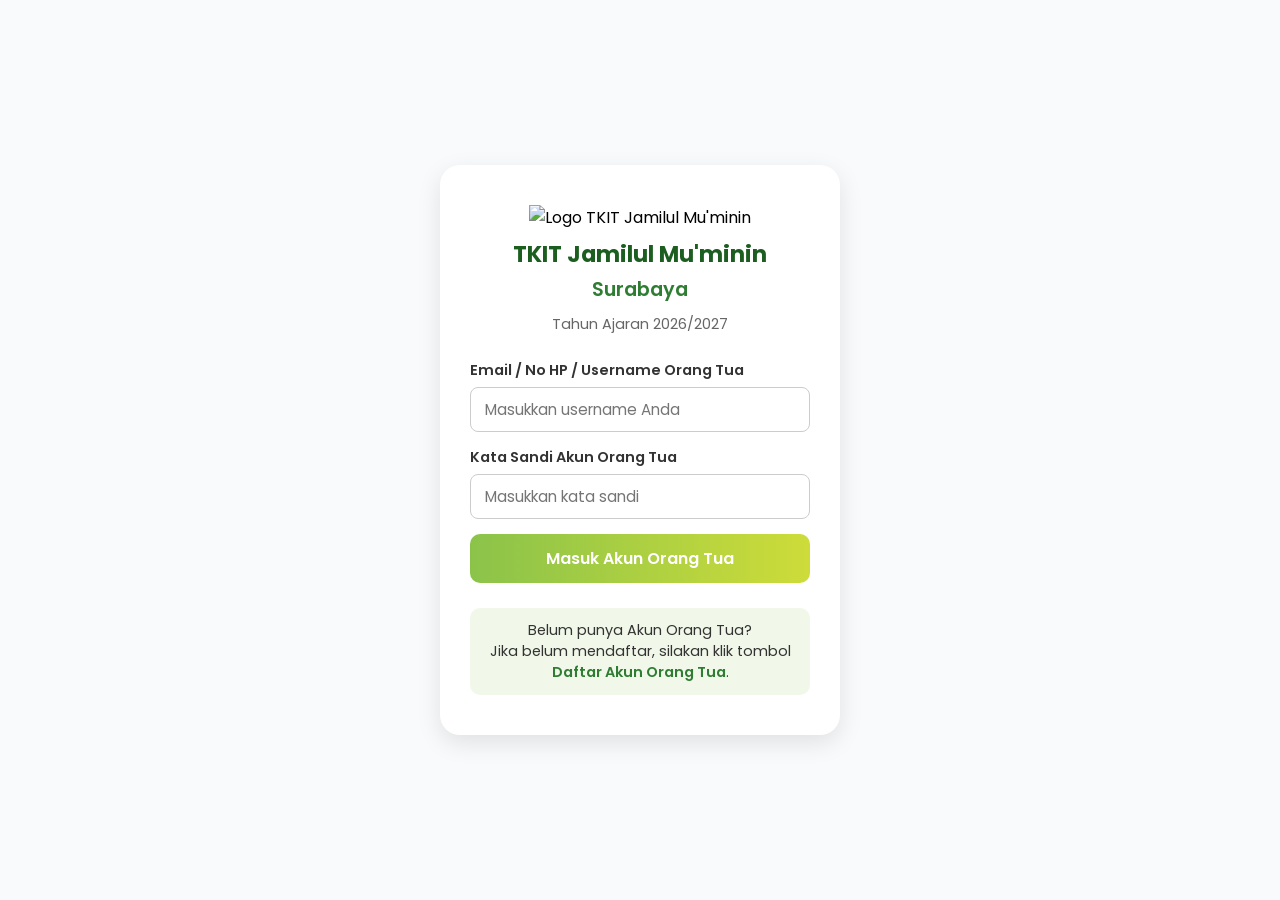
==== login.html @ 37bda0e3 "update" ====
<!DOCTYPE html>
<html lang="id">
<head>
  <meta charset="UTF-8" />
  <meta name="viewport" content="width=device-width, initial-scale=1.0" />
  <title>Login | TKIT Jamilul Mu'minin</title>
  <link href="https://fonts.googleapis.com/css2?family=Poppins:wght@300;400;500;600;700&display=swap" rel="stylesheet">
  <style>
    * {
      margin: 0;
      padding: 0;
      box-sizing: border-box;
      font-family: 'Poppins', sans-serif;
    }

    body {
      background-color: #f9fafb;
      display: flex;
      justify-content: center;
      align-items: center;
      height: 100vh;
    }

    .login-container {
      background: #fff;
      border-radius: 20px;
      box-shadow: 0 8px 24px rgba(0, 0, 0, 0.1);
      width: 100%;
      max-width: 400px;
      padding: 40px 30px;
      text-align: center;
    }

    .logo {
      width: 80px;
      height: 80px;
      object-fit: contain;
      margin-bottom: 10px;
    }

    h1 {
      font-size: 1.4rem;
      color: #1b5e20;
      font-weight: 700;
      line-height: 1.3;
    }

    h2 {
      font-size: 1.2rem;
      color: #2e7d32;
      font-weight: 600;
      margin-top: 5px;
    }

    .subtitle {
      color: #666;
      font-size: 0.9rem;
      margin: 10px 0 25px;
    }

    .form-group {
      text-align: left;
      margin-bottom: 15px;
    }

    .form-group label {
      display: block;
      font-size: 0.9rem;
      font-weight: 600;
      color: #333;
      margin-bottom: 6px;
    }

    .form-group input {
      width: 100%;
      padding: 10px 14px;
      border-radius: 8px;
      border: 1px solid #ccc;
      font-size: 0.95rem;
      outline: none;
      transition: border 0.2s;
    }

    .form-group input:focus {
      border-color: #2e7d32;
    }

    .login-btn {
      width: 100%;
      padding: 12px;
      border: none;
      border-radius: 10px;
      background: linear-gradient(90deg, #8bc34a, #cddc39);
      color: #fff;
      font-weight: 600;
      font-size: 1rem;
      cursor: pointer;
      transition: background 0.3s;
    }

    .login-btn:hover {
      background: linear-gradient(90deg, #7cb342, #c0ca33);
    }

    .register-box {
      margin-top: 25px;
      background: #f1f8e9;
      padding: 12px;
      border-radius: 10px;
      font-size: 0.9rem;
      color: #333;
    }

    .register-box a {
      color: #2e7d32;
      font-weight: 600;
      text-decoration: none;
    }

    .register-box a:hover {
      text-decoration: underline;
    }

    @media (max-width: 480px) {
      .login-container {
        padding: 30px 20px;
      }
    }
  </style>
</head>
<body>

  <div class="login-container">
    <img src="logo.png" alt="Logo TKIT Jamilul Mu'minin" class="logo">
    <h1>TKIT Jamilul Mu'minin</h1>
    <h2>Surabaya</h2>
    <p class="subtitle">Tahun Ajaran 2026/2027</p>

    <div class="form-group">
      <label for="username">Email / No HP / Username Orang Tua</label>
      <input type="text" id="username" placeholder="Masukkan username Anda">
    </div>

    <div class="form-group">
      <label for="password">Kata Sandi Akun Orang Tua</label>
      <input type="password" id="password" placeholder="Masukkan kata sandi">
    </div>

    <button class="login-btn">Masuk Akun Orang Tua</button>

    <div class="register-box">
      <p>Belum punya Akun Orang Tua?<br>
        Jika belum mendaftar, silakan klik tombol 
        <a href="#">Daftar Akun Orang Tua</a>.
      </p>
    </div>
  </div>

</body>
</html>
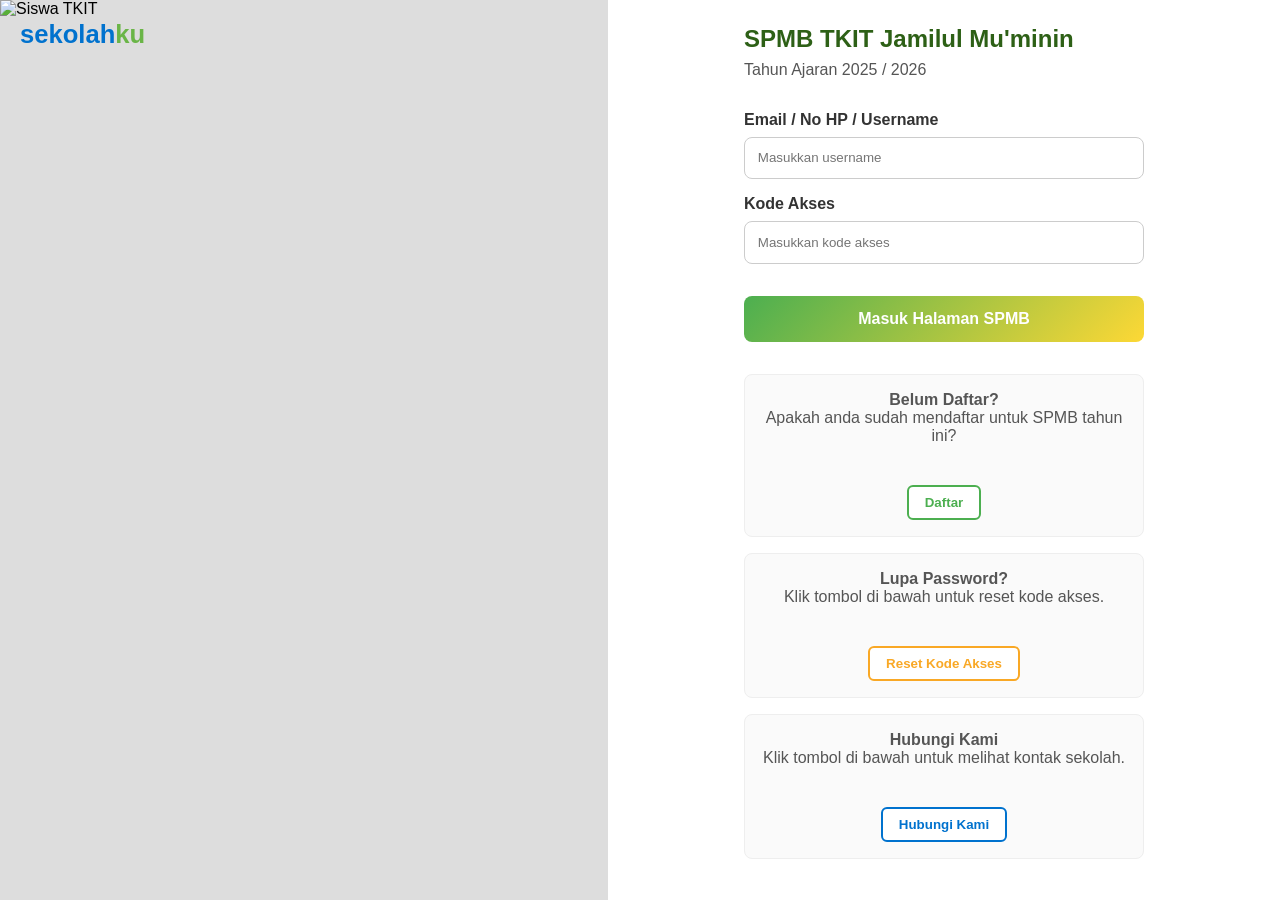
==== commit d5f2a3d3: "update" ====
--- a/login.html
+++ b/login.html
@@ -1,160 +1,225 @@
 <!DOCTYPE html>
 <html lang="id">
 <head>
-  <meta charset="UTF-8" />
-  <meta name="viewport" content="width=device-width, initial-scale=1.0" />
-  <title>Login | TKIT Jamilul Mu'minin</title>
-  <link href="https://fonts.googleapis.com/css2?family=Poppins:wght@300;400;500;600;700&display=swap" rel="stylesheet">
+  <meta charset="UTF-8">
+  <meta name="viewport" content="width=device-width, initial-scale=1.0">
+  <title>Login TKIT Jamilul Mu'minin</title>
   <style>
     * {
       margin: 0;
       padding: 0;
       box-sizing: border-box;
-      font-family: 'Poppins', sans-serif;
+      font-family: "Segoe UI", sans-serif;
     }
 
     body {
-      background-color: #f9fafb;
+      background: #f4f4f4;
+    }
+
+    /* Container utama */
+    .login-container {
       display: flex;
+      height: 100vh;
+    }
+
+    /* Kiri (gambar besar) */
+    .login-left {
+      flex: 1;
+      position: relative;
+      background-color: #ddd;
+    }
+
+    .login-image {
+      width: 100%;
+      height: 100%;
+      object-fit: cover;
+    }
+
+    .overlay-logo {
+      position: absolute;
+      top: 20px;
+      left: 20px;
+    }
+
+    .overlay-logo h1 {
+      font-size: 1.6rem;
+      font-weight: 900;
+    }
+
+    .blue {
+      color: #0072ce;
+    }
+
+    .green {
+      color: #6ab547;
+    }
+
+    /* Kanan (form login) */
+    .login-right {
+      flex: 1;
+      display: flex;
+      align-items: center;
       justify-content: center;
-      align-items: center;
-      height: 100vh;
-    }
-
-    .login-container {
-      background: #fff;
-      border-radius: 20px;
-      box-shadow: 0 8px 24px rgba(0, 0, 0, 0.1);
+      background: white;
+      padding: 2rem;
+    }
+
+    .login-box {
       width: 100%;
       max-width: 400px;
-      padding: 40px 30px;
-      text-align: center;
-    }
-
-    .logo {
-      width: 80px;
-      height: 80px;
-      object-fit: contain;
-      margin-bottom: 10px;
-    }
-
-    h1 {
-      font-size: 1.4rem;
-      color: #1b5e20;
-      font-weight: 700;
-      line-height: 1.3;
-    }
-
-    h2 {
-      font-size: 1.2rem;
-      color: #2e7d32;
+    }
+
+    .login-box h2 {
+      color: #2d6016;
+      margin-bottom: 0.5rem;
+    }
+
+    .login-box p {
+      color: #555;
+      margin-bottom: 2rem;
+    }
+
+    /* Input form */
+    label {
       font-weight: 600;
-      margin-top: 5px;
-    }
-
-    .subtitle {
-      color: #666;
-      font-size: 0.9rem;
-      margin: 10px 0 25px;
-    }
-
-    .form-group {
-      text-align: left;
-      margin-bottom: 15px;
-    }
-
-    .form-group label {
       display: block;
-      font-size: 0.9rem;
-      font-weight: 600;
+      margin-top: 1rem;
       color: #333;
-      margin-bottom: 6px;
-    }
-
-    .form-group input {
-      width: 100%;
-      padding: 10px 14px;
+    }
+
+    input {
+      width: 100%;
+      padding: 0.8rem;
+      margin-top: 0.5rem;
       border-radius: 8px;
       border: 1px solid #ccc;
-      font-size: 0.95rem;
       outline: none;
-      transition: border 0.2s;
-    }
-
-    .form-group input:focus {
-      border-color: #2e7d32;
-    }
-
-    .login-btn {
-      width: 100%;
-      padding: 12px;
+    }
+
+    .btn-login {
+      margin-top: 2rem;
+      width: 100%;
+      padding: 0.9rem;
+      background: linear-gradient(135deg, #4CAF50, #FDD835);
       border: none;
-      border-radius: 10px;
-      background: linear-gradient(90deg, #8bc34a, #cddc39);
-      color: #fff;
+      border-radius: 8px;
+      color: white;
+      font-size: 1rem;
       font-weight: 600;
-      font-size: 1rem;
       cursor: pointer;
-      transition: background 0.3s;
-    }
-
-    .login-btn:hover {
-      background: linear-gradient(90deg, #7cb342, #c0ca33);
-    }
-
-    .register-box {
-      margin-top: 25px;
-      background: #f1f8e9;
-      padding: 12px;
-      border-radius: 10px;
-      font-size: 0.9rem;
-      color: #333;
-    }
-
-    .register-box a {
-      color: #2e7d32;
+      transition: all 0.3s;
+    }
+
+    .btn-login:hover {
+      background: linear-gradient(135deg, #2d6016, #F9A825);
+      transform: translateY(-2px);
+    }
+
+    /* Link tambahan */
+    .extra-links {
+      margin-top: 2rem;
+    }
+
+    .extra-links div {
+      background: #fafafa;
+      border: 1px solid #eee;
+      border-radius: 8px;
+      padding: 1rem;
+      margin-bottom: 1rem;
+      text-align: center;
+    }
+
+    .btn-outline {
+      margin-top: 0.5rem;
+      border: 2px solid #4CAF50;
+      background: white;
+      color: #4CAF50;
       font-weight: 600;
-      text-decoration: none;
-    }
-
-    .register-box a:hover {
-      text-decoration: underline;
-    }
-
-    @media (max-width: 480px) {
+      padding: 0.5rem 1rem;
+      border-radius: 6px;
+      cursor: pointer;
+      transition: 0.3s;
+    }
+
+    .btn-outline:hover {
+      background: #4CAF50;
+      color: white;
+    }
+
+    .btn-outline.orange {
+      border-color: #F9A825;
+      color: #F9A825;
+    }
+
+    .btn-outline.orange:hover {
+      background: #F9A825;
+      color: white;
+    }
+
+    .btn-outline.blue {
+      border-color: #0072ce;
+      color: #0072ce;
+    }
+
+    .btn-outline.blue:hover {
+      background: #0072ce;
+      color: white;
+    }
+
+    /* Responsif */
+    @media (max-width: 900px) {
       .login-container {
-        padding: 30px 20px;
+        flex-direction: column;
+      }
+
+      .login-left {
+        height: 40vh;
       }
     }
   </style>
 </head>
 <body>
-
   <div class="login-container">
-    <img src="logo.png" alt="Logo TKIT Jamilul Mu'minin" class="logo">
-    <h1>TKIT Jamilul Mu'minin</h1>
-    <h2>Surabaya</h2>
-    <p class="subtitle">Tahun Ajaran 2026/2027</p>
-
-    <div class="form-group">
-      <label for="username">Email / No HP / Username Orang Tua</label>
-      <input type="text" id="username" placeholder="Masukkan username Anda">
+    <!-- Kiri -->
+    <div class="login-left">
+      <img src="anak.jpg" alt="Siswa TKIT" class="login-image">
+      <div class="overlay-logo">
+        <h1><span class="blue">sekolah</span><span class="green">ku</span></h1>
+      </div>
     </div>
 
-    <div class="form-group">
-      <label for="password">Kata Sandi Akun Orang Tua</label>
-      <input type="password" id="password" placeholder="Masukkan kata sandi">
-    </div>
-
-    <button class="login-btn">Masuk Akun Orang Tua</button>
-
-    <div class="register-box">
-      <p>Belum punya Akun Orang Tua?<br>
-        Jika belum mendaftar, silakan klik tombol 
-        <a href="#">Daftar Akun Orang Tua</a>.
-      </p>
+    <!-- Kanan -->
+    <div class="login-right">
+      <div class="login-box">
+        <h2>SPMB TKIT Jamilul Mu'minin</h2>
+        <p>Tahun Ajaran 2025 / 2026</p>
+
+        <form>
+          <label for="username">Email / No HP / Username</label>
+          <input type="text" id="username" placeholder="Masukkan username" required>
+
+          <label for="kodeAkses">Kode Akses</label>
+          <input type="password" id="kodeAkses" placeholder="Masukkan kode akses" required>
+
+          <button type="submit" class="btn-login">Masuk Halaman SPMB</button>
+        </form>
+
+        <div class="extra-links">
+          <div>
+            <p><strong>Belum Daftar?</strong><br>Apakah anda sudah mendaftar untuk SPMB tahun ini?</p>
+            <button class="btn-outline">Daftar</button>
+          </div>
+          <div>
+            <p><strong>Lupa Password?</strong><br>Klik tombol di bawah untuk reset kode akses.</p>
+            <button class="btn-outline orange">Reset Kode Akses</button>
+          </div>
+          <div>
+            <p><strong>Hubungi Kami</strong><br>Klik tombol di bawah untuk melihat kontak sekolah.</p>
+            <button class="btn-outline blue">Hubungi Kami</button>
+          </div>
+        </div>
+      </div>
     </div>
   </div>
-
 </body>
 </html>
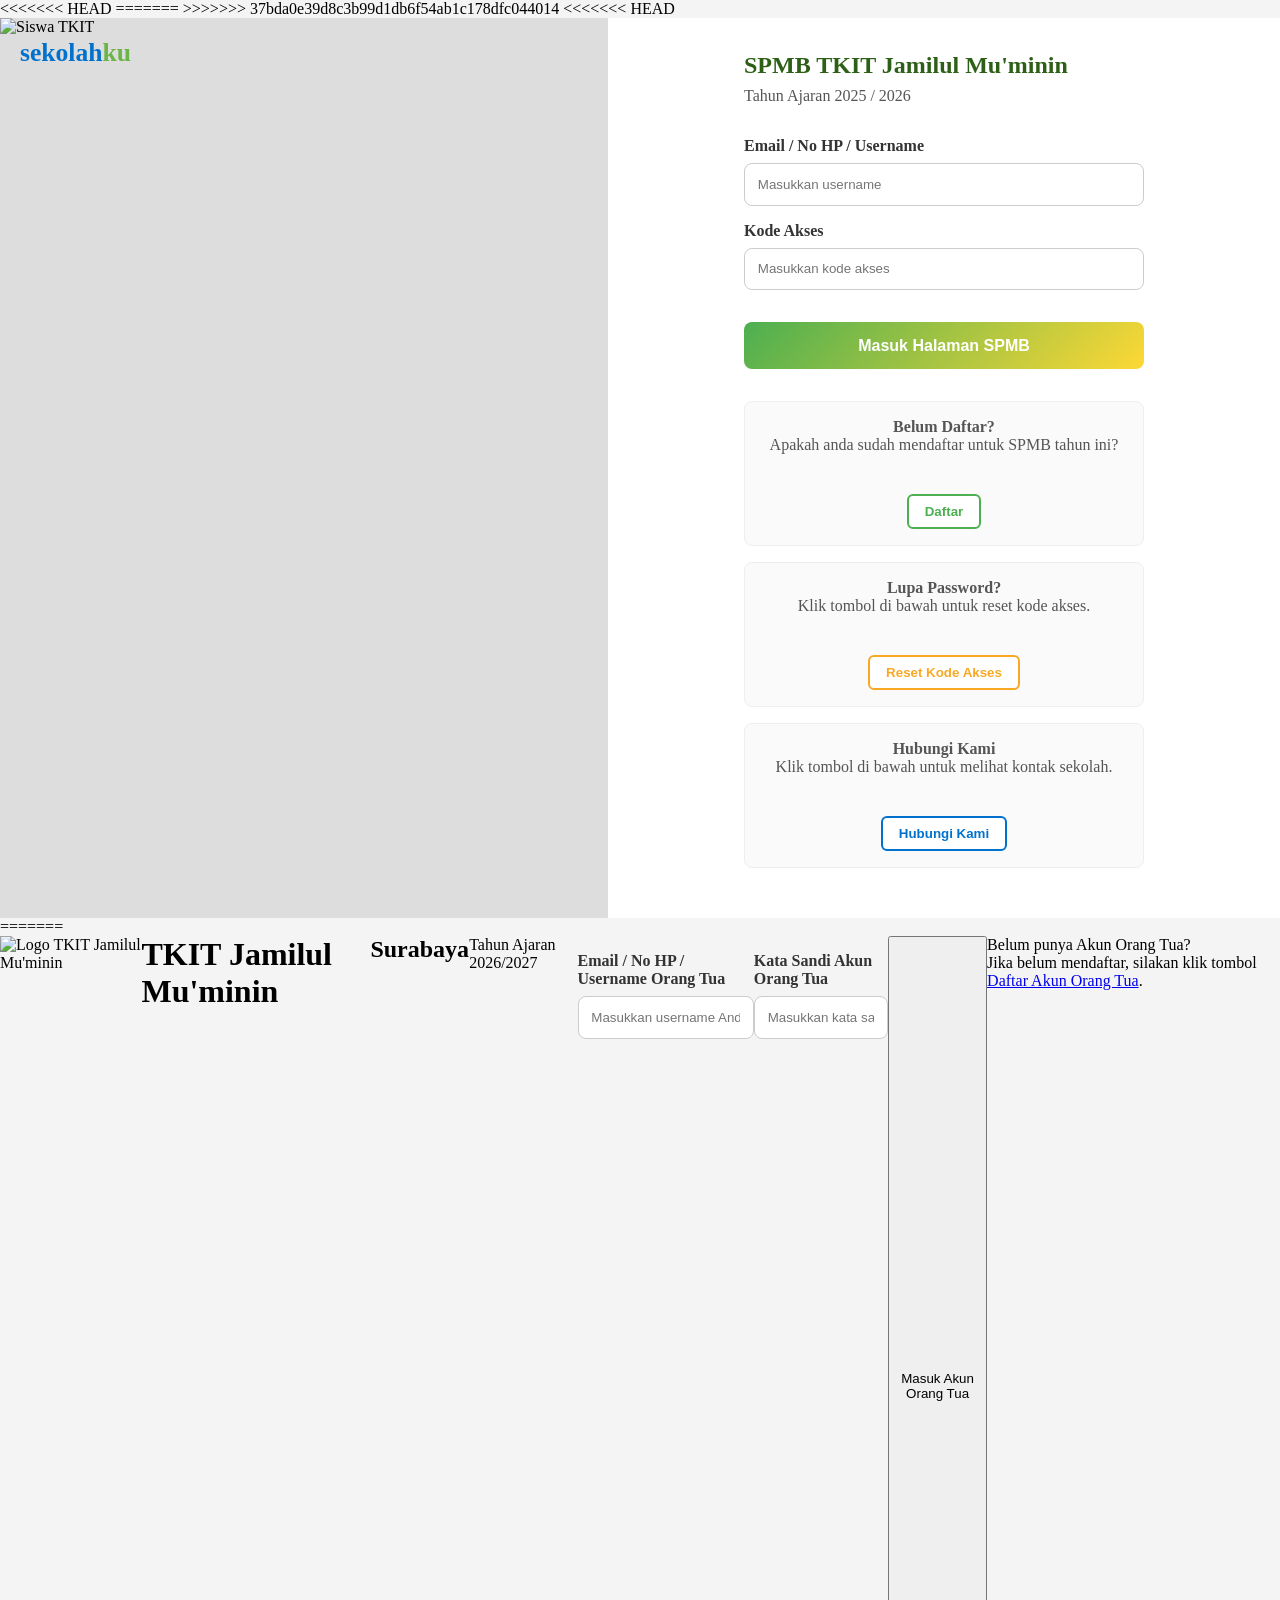
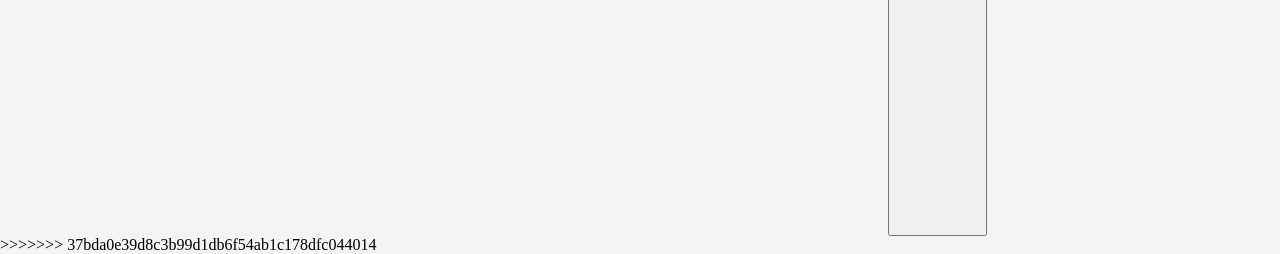
==== commit c27d3861: "update" ====
--- a/login.html
+++ b/login.html
@@ -1,14 +1,22 @@
 <!DOCTYPE html>
 <html lang="id">
 <head>
+<<<<<<< HEAD
   <meta charset="UTF-8">
   <meta name="viewport" content="width=device-width, initial-scale=1.0">
   <title>Login TKIT Jamilul Mu'minin</title>
+=======
+  <meta charset="UTF-8" />
+  <meta name="viewport" content="width=device-width, initial-scale=1.0" />
+  <title>Login | TKIT Jamilul Mu'minin</title>
+  <link href="https://fonts.googleapis.com/css2?family=Poppins:wght@300;400;500;600;700&display=swap" rel="stylesheet">
+>>>>>>> 37bda0e39d8c3b99d1db6f54ab1c178dfc044014
   <style>
     * {
       margin: 0;
       padding: 0;
       box-sizing: border-box;
+<<<<<<< HEAD
       font-family: "Segoe UI", sans-serif;
     }
 
@@ -174,11 +182,128 @@
 
       .login-left {
         height: 40vh;
+=======
+      font-family: 'Poppins', sans-serif;
+    }
+
+    body {
+      background-color: #f9fafb;
+      display: flex;
+      justify-content: center;
+      align-items: center;
+      height: 100vh;
+    }
+
+    .login-container {
+      background: #fff;
+      border-radius: 20px;
+      box-shadow: 0 8px 24px rgba(0, 0, 0, 0.1);
+      width: 100%;
+      max-width: 400px;
+      padding: 40px 30px;
+      text-align: center;
+    }
+
+    .logo {
+      width: 80px;
+      height: 80px;
+      object-fit: contain;
+      margin-bottom: 10px;
+    }
+
+    h1 {
+      font-size: 1.4rem;
+      color: #1b5e20;
+      font-weight: 700;
+      line-height: 1.3;
+    }
+
+    h2 {
+      font-size: 1.2rem;
+      color: #2e7d32;
+      font-weight: 600;
+      margin-top: 5px;
+    }
+
+    .subtitle {
+      color: #666;
+      font-size: 0.9rem;
+      margin: 10px 0 25px;
+    }
+
+    .form-group {
+      text-align: left;
+      margin-bottom: 15px;
+    }
+
+    .form-group label {
+      display: block;
+      font-size: 0.9rem;
+      font-weight: 600;
+      color: #333;
+      margin-bottom: 6px;
+    }
+
+    .form-group input {
+      width: 100%;
+      padding: 10px 14px;
+      border-radius: 8px;
+      border: 1px solid #ccc;
+      font-size: 0.95rem;
+      outline: none;
+      transition: border 0.2s;
+    }
+
+    .form-group input:focus {
+      border-color: #2e7d32;
+    }
+
+    .login-btn {
+      width: 100%;
+      padding: 12px;
+      border: none;
+      border-radius: 10px;
+      background: linear-gradient(90deg, #8bc34a, #cddc39);
+      color: #fff;
+      font-weight: 600;
+      font-size: 1rem;
+      cursor: pointer;
+      transition: background 0.3s;
+    }
+
+    .login-btn:hover {
+      background: linear-gradient(90deg, #7cb342, #c0ca33);
+    }
+
+    .register-box {
+      margin-top: 25px;
+      background: #f1f8e9;
+      padding: 12px;
+      border-radius: 10px;
+      font-size: 0.9rem;
+      color: #333;
+    }
+
+    .register-box a {
+      color: #2e7d32;
+      font-weight: 600;
+      text-decoration: none;
+    }
+
+    .register-box a:hover {
+      text-decoration: underline;
+    }
+
+    @media (max-width: 480px) {
+      .login-container {
+        padding: 30px 20px;
+>>>>>>> 37bda0e39d8c3b99d1db6f54ab1c178dfc044014
       }
     }
   </style>
 </head>
 <body>
+<<<<<<< HEAD
   <div class="login-container">
     <!-- Kiri -->
     <div class="login-left">
@@ -221,5 +346,34 @@
       </div>
     </div>
   </div>
+=======
+
+  <div class="login-container">
+    <img src="logo.png" alt="Logo TKIT Jamilul Mu'minin" class="logo">
+    <h1>TKIT Jamilul Mu'minin</h1>
+    <h2>Surabaya</h2>
+    <p class="subtitle">Tahun Ajaran 2026/2027</p>
+
+    <div class="form-group">
+      <label for="username">Email / No HP / Username Orang Tua</label>
+      <input type="text" id="username" placeholder="Masukkan username Anda">
+    </div>
+
+    <div class="form-group">
+      <label for="password">Kata Sandi Akun Orang Tua</label>
+      <input type="password" id="password" placeholder="Masukkan kata sandi">
+    </div>
+
+    <button class="login-btn">Masuk Akun Orang Tua</button>
+
+    <div class="register-box">
+      <p>Belum punya Akun Orang Tua?<br>
+        Jika belum mendaftar, silakan klik tombol 
+        <a href="#">Daftar Akun Orang Tua</a>.
+      </p>
+    </div>
+  </div>
+
+>>>>>>> 37bda0e39d8c3b99d1db6f54ab1c178dfc044014
 </body>
 </html>
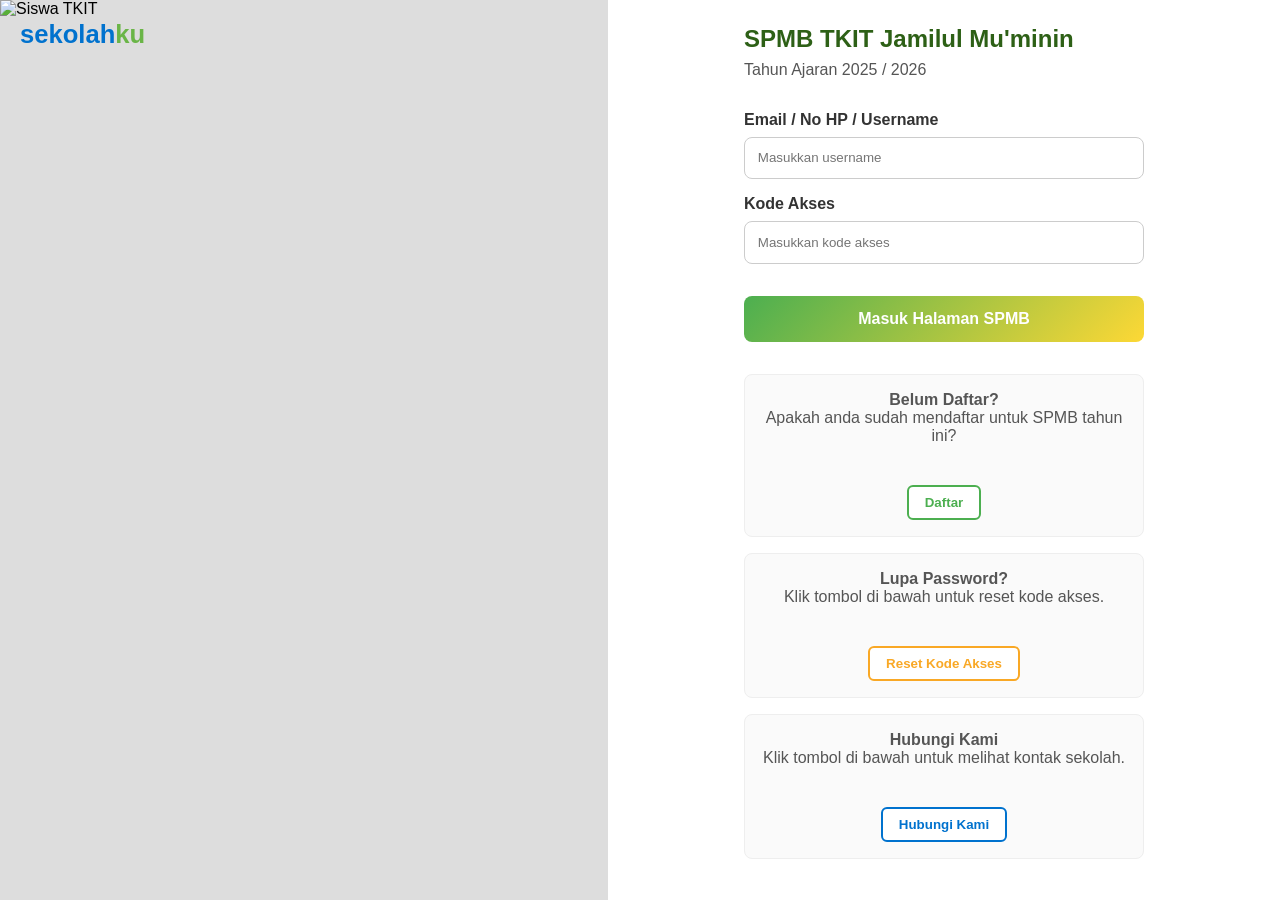
==== commit c0690c9d: "update" ====
--- a/login.html
+++ b/login.html
@@ -1,22 +1,14 @@
 <!DOCTYPE html>
 <html lang="id">
 <head>
-<<<<<<< HEAD
   <meta charset="UTF-8">
   <meta name="viewport" content="width=device-width, initial-scale=1.0">
   <title>Login TKIT Jamilul Mu'minin</title>
-=======
-  <meta charset="UTF-8" />
-  <meta name="viewport" content="width=device-width, initial-scale=1.0" />
-  <title>Login | TKIT Jamilul Mu'minin</title>
-  <link href="https://fonts.googleapis.com/css2?family=Poppins:wght@300;400;500;600;700&display=swap" rel="stylesheet">
->>>>>>> 37bda0e39d8c3b99d1db6f54ab1c178dfc044014
   <style>
     * {
       margin: 0;
       padding: 0;
       box-sizing: border-box;
-<<<<<<< HEAD
       font-family: "Segoe UI", sans-serif;
     }
 
@@ -182,128 +174,11 @@
 
       .login-left {
         height: 40vh;
-=======
-      font-family: 'Poppins', sans-serif;
-    }
-
-    body {
-      background-color: #f9fafb;
-      display: flex;
-      justify-content: center;
-      align-items: center;
-      height: 100vh;
-    }
-
-    .login-container {
-      background: #fff;
-      border-radius: 20px;
-      box-shadow: 0 8px 24px rgba(0, 0, 0, 0.1);
-      width: 100%;
-      max-width: 400px;
-      padding: 40px 30px;
-      text-align: center;
-    }
-
-    .logo {
-      width: 80px;
-      height: 80px;
-      object-fit: contain;
-      margin-bottom: 10px;
-    }
-
-    h1 {
-      font-size: 1.4rem;
-      color: #1b5e20;
-      font-weight: 700;
-      line-height: 1.3;
-    }
-
-    h2 {
-      font-size: 1.2rem;
-      color: #2e7d32;
-      font-weight: 600;
-      margin-top: 5px;
-    }
-
-    .subtitle {
-      color: #666;
-      font-size: 0.9rem;
-      margin: 10px 0 25px;
-    }
-
-    .form-group {
-      text-align: left;
-      margin-bottom: 15px;
-    }
-
-    .form-group label {
-      display: block;
-      font-size: 0.9rem;
-      font-weight: 600;
-      color: #333;
-      margin-bottom: 6px;
-    }
-
-    .form-group input {
-      width: 100%;
-      padding: 10px 14px;
-      border-radius: 8px;
-      border: 1px solid #ccc;
-      font-size: 0.95rem;
-      outline: none;
-      transition: border 0.2s;
-    }
-
-    .form-group input:focus {
-      border-color: #2e7d32;
-    }
-
-    .login-btn {
-      width: 100%;
-      padding: 12px;
-      border: none;
-      border-radius: 10px;
-      background: linear-gradient(90deg, #8bc34a, #cddc39);
-      color: #fff;
-      font-weight: 600;
-      font-size: 1rem;
-      cursor: pointer;
-      transition: background 0.3s;
-    }
-
-    .login-btn:hover {
-      background: linear-gradient(90deg, #7cb342, #c0ca33);
-    }
-
-    .register-box {
-      margin-top: 25px;
-      background: #f1f8e9;
-      padding: 12px;
-      border-radius: 10px;
-      font-size: 0.9rem;
-      color: #333;
-    }
-
-    .register-box a {
-      color: #2e7d32;
-      font-weight: 600;
-      text-decoration: none;
-    }
-
-    .register-box a:hover {
-      text-decoration: underline;
-    }
-
-    @media (max-width: 480px) {
-      .login-container {
-        padding: 30px 20px;
->>>>>>> 37bda0e39d8c3b99d1db6f54ab1c178dfc044014
       }
     }
   </style>
 </head>
 <body>
-<<<<<<< HEAD
   <div class="login-container">
     <!-- Kiri -->
     <div class="login-left">
@@ -346,34 +221,5 @@
       </div>
     </div>
   </div>
-=======
-
-  <div class="login-container">
-    <img src="logo.png" alt="Logo TKIT Jamilul Mu'minin" class="logo">
-    <h1>TKIT Jamilul Mu'minin</h1>
-    <h2>Surabaya</h2>
-    <p class="subtitle">Tahun Ajaran 2026/2027</p>
-
-    <div class="form-group">
-      <label for="username">Email / No HP / Username Orang Tua</label>
-      <input type="text" id="username" placeholder="Masukkan username Anda">
-    </div>
-
-    <div class="form-group">
-      <label for="password">Kata Sandi Akun Orang Tua</label>
-      <input type="password" id="password" placeholder="Masukkan kata sandi">
-    </div>
-
-    <button class="login-btn">Masuk Akun Orang Tua</button>
-
-    <div class="register-box">
-      <p>Belum punya Akun Orang Tua?<br>
-        Jika belum mendaftar, silakan klik tombol 
-        <a href="#">Daftar Akun Orang Tua</a>.
-      </p>
-    </div>
-  </div>
-
->>>>>>> 37bda0e39d8c3b99d1db6f54ab1c178dfc044014
 </body>
 </html>
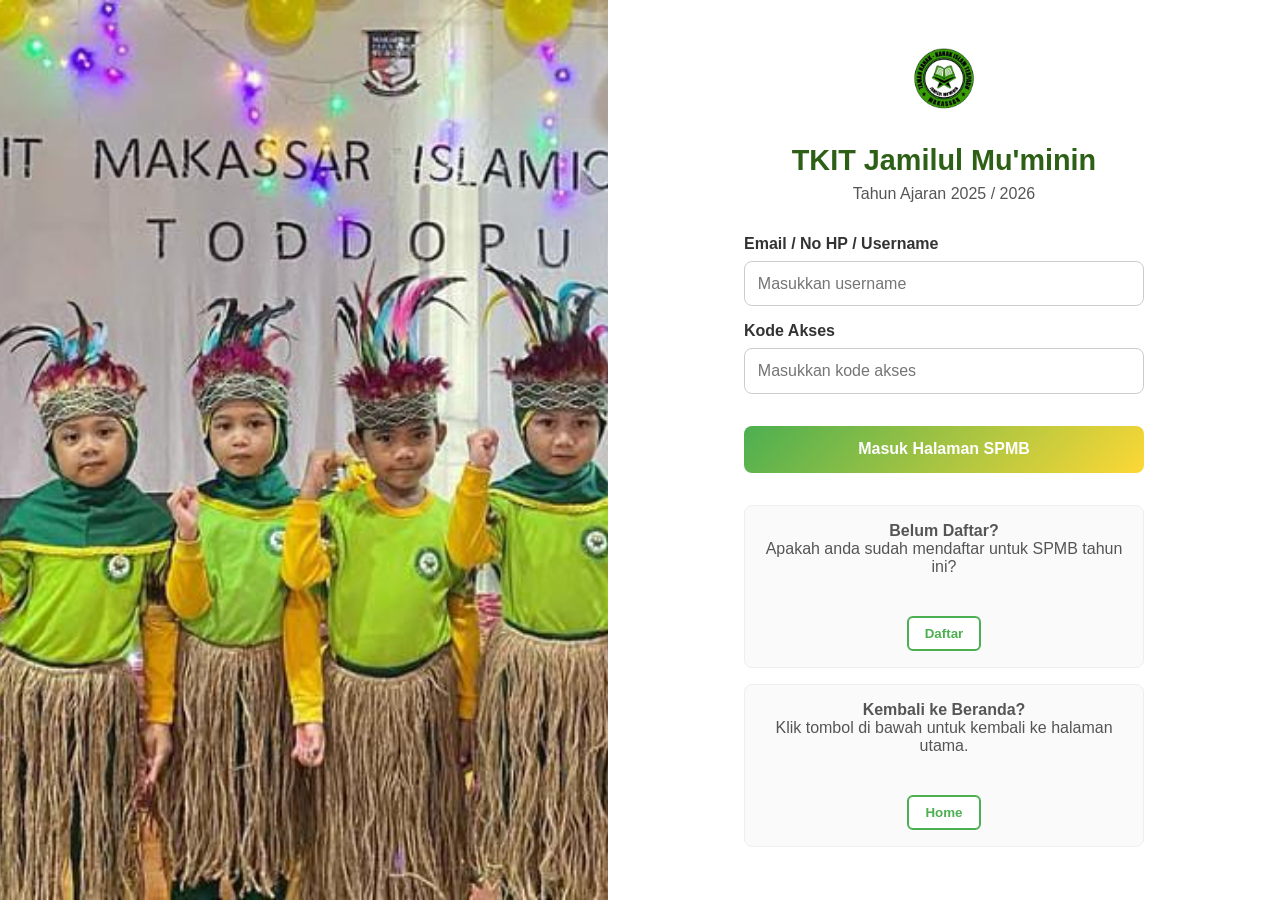
==== commit eab1f81b: "update final" ====
--- a/login.html
+++ b/login.html
@@ -9,24 +9,32 @@
       margin: 0;
       padding: 0;
       box-sizing: border-box;
-      font-family: "Segoe UI", sans-serif;
+      font-family: "Poppins", "Segoe UI", sans-serif;
     }
 
     body {
       background: #f4f4f4;
-    }
-
-    /* Container utama */
+      color: #333;
+      min-height: 100vh;
+      overflow-x: hidden;
+    }
+
+    /* ===== Container utama ===== */
     .login-container {
       display: flex;
-      height: 100vh;
-    }
-
-    /* Kiri (gambar besar) */
+      flex-wrap: wrap;
+      min-height: 100vh;
+      width: 100%;
+    }
+
+    /* ===== Kiri (gambar) ===== */
     .login-left {
       flex: 1;
       position: relative;
-      background-color: #ddd;
+      background: #e8f5e9;
+      display: flex;
+      align-items: center;
+      justify-content: center;
     }
 
     .login-image {
@@ -35,42 +43,32 @@
       object-fit: cover;
     }
 
-    .overlay-logo {
-      position: absolute;
-      top: 20px;
-      left: 20px;
-    }
-
-    .overlay-logo h1 {
-      font-size: 1.6rem;
-      font-weight: 900;
-    }
-
-    .blue {
-      color: #0072ce;
-    }
-
-    .green {
-      color: #6ab547;
-    }
-
-    /* Kanan (form login) */
+    /* ===== Kanan (form login) ===== */
     .login-right {
       flex: 1;
       display: flex;
       align-items: center;
       justify-content: center;
-      background: white;
+      background: #fff;
       padding: 2rem;
     }
 
     .login-box {
       width: 100%;
       max-width: 400px;
+      text-align: center;
+    }
+
+    /* ===== Logo Sekolah ===== */
+    .logo-image {
+      width: 90px;        /* Ubah ukuran logo di sini */
+      height: auto;
+      margin-bottom: 10px;
     }
 
     .login-box h2 {
       color: #2d6016;
+      font-size: 1.8rem;
       margin-bottom: 0.5rem;
     }
 
@@ -79,12 +77,13 @@
       margin-bottom: 2rem;
     }
 
-    /* Input form */
+    /* ===== Input form ===== */
     label {
       font-weight: 600;
       display: block;
       margin-top: 1rem;
       color: #333;
+      text-align: left;
     }
 
     input {
@@ -94,6 +93,12 @@
       border-radius: 8px;
       border: 1px solid #ccc;
       outline: none;
+      font-size: 1rem;
+    }
+
+    input:focus {
+      border-color: #4CAF50;
+      box-shadow: 0 0 4px rgba(76, 175, 80, 0.3);
     }
 
     .btn-login {
@@ -115,7 +120,7 @@
       transform: translateY(-2px);
     }
 
-    /* Link tambahan */
+    /* ===== Tombol tambahan ===== */
     .extra-links {
       margin-top: 2rem;
     }
@@ -146,34 +151,47 @@
       color: white;
     }
 
-    .btn-outline.orange {
-      border-color: #F9A825;
-      color: #F9A825;
-    }
-
-    .btn-outline.orange:hover {
-      background: #F9A825;
-      color: white;
-    }
-
-    .btn-outline.blue {
-      border-color: #0072ce;
-      color: #0072ce;
-    }
-
-    .btn-outline.blue:hover {
-      background: #0072ce;
-      color: white;
-    }
-
-    /* Responsif */
-    @media (max-width: 900px) {
+    /* ===== Responsif untuk tablet ===== */
+    @media (max-width: 1024px) {
       .login-container {
         flex-direction: column;
       }
 
       .login-left {
         height: 40vh;
+      }
+
+      .login-right {
+        height: auto;
+        padding: 1.5rem;
+      }
+
+      .login-box {
+        max-width: 90%;
+      }
+    }
+
+    /* ===== Responsif untuk HP ===== */
+    @media (max-width: 600px) {
+      .login-box h2 {
+        font-size: 1.4rem;
+      }
+
+      .logo-image {
+        width: 70px; /* Logo otomatis mengecil di HP */
+      }
+
+      .login-box p {
+        font-size: 0.9rem;
+      }
+
+      input, .btn-login, .btn-outline {
+        font-size: 0.9rem;
+        padding: 0.7rem;
+      }
+
+      .btn-login {
+        margin-top: 1.5rem;
       }
     }
   </style>
@@ -182,19 +200,17 @@
   <div class="login-container">
     <!-- Kiri -->
     <div class="login-left">
-      <img src="anak.jpg" alt="Siswa TKIT" class="login-image">
-      <div class="overlay-logo">
-        <h1><span class="blue">sekolah</span><span class="green">ku</span></h1>
-      </div>
+      <img src="pulu pulu.jpg" alt="Siswa TKIT" class="login-image">
     </div>
 
     <!-- Kanan -->
     <div class="login-right">
       <div class="login-box">
-        <h2>SPMB TKIT Jamilul Mu'minin</h2>
+        <img src="logo_tkit-removebg-preview.png" alt="logo Jamilul Mu'minin" class="logo-image">
+        <h2>TKIT Jamilul Mu'minin</h2>
         <p>Tahun Ajaran 2025 / 2026</p>
 
-        <form>
+        <form id="loginForm">
           <label for="username">Email / No HP / Username</label>
           <input type="text" id="username" placeholder="Masukkan username" required>
 
@@ -207,19 +223,17 @@
         <div class="extra-links">
           <div>
             <p><strong>Belum Daftar?</strong><br>Apakah anda sudah mendaftar untuk SPMB tahun ini?</p>
-            <button class="btn-outline">Daftar</button>
+            <button class="btn-outline" onclick="window.location.href='pendaftaran.html'">Daftar</button>
           </div>
           <div>
-            <p><strong>Lupa Password?</strong><br>Klik tombol di bawah untuk reset kode akses.</p>
-            <button class="btn-outline orange">Reset Kode Akses</button>
-          </div>
-          <div>
-            <p><strong>Hubungi Kami</strong><br>Klik tombol di bawah untuk melihat kontak sekolah.</p>
-            <button class="btn-outline blue">Hubungi Kami</button>
+            <p><strong>Kembali ke Beranda?</strong><br>Klik tombol di bawah untuk kembali ke halaman utama.</p>
+            <button class="btn-outline" onclick="window.location.href='index.html'">Home</button>
           </div>
         </div>
       </div>
     </div>
   </div>
+
+  <script src="login.js"></script>
 </body>
 </html>
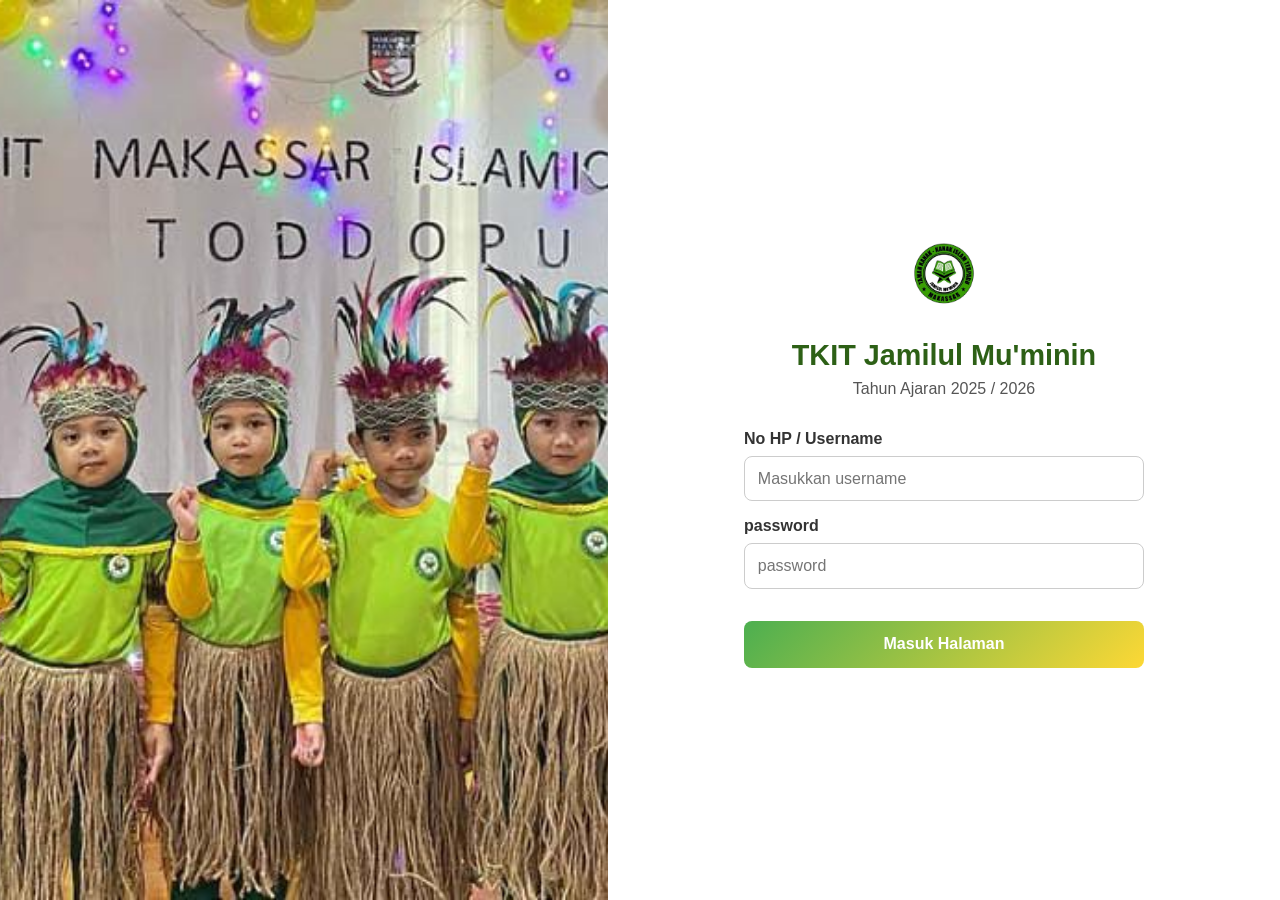
==== commit 53d9982d: "update" ====
--- a/login.html
+++ b/login.html
@@ -210,25 +210,16 @@
         <h2>TKIT Jamilul Mu'minin</h2>
         <p>Tahun Ajaran 2025 / 2026</p>
 
-        <form id="loginForm">
-          <label for="username">Email / No HP / Username</label>
+        <form action="dashboardStatusPembayaran.html" method="POST">
+          <label for="username">No HP / Username</label>
           <input type="text" id="username" placeholder="Masukkan username" required>
 
-          <label for="kodeAkses">Kode Akses</label>
-          <input type="password" id="kodeAkses" placeholder="Masukkan kode akses" required>
-
-          <button type="submit" class="btn-login">Masuk Halaman SPMB</button>
+          <label for="password">password</label>
+          <input type="password" id="password" placeholder="password" required>
+
+          <button type="submit" class="btn-login">Masuk Halaman </button>
         </form>
-
-        <div class="extra-links">
-          <div>
-            <p><strong>Belum Daftar?</strong><br>Apakah anda sudah mendaftar untuk SPMB tahun ini?</p>
-            <button class="btn-outline" onclick="window.location.href='pendaftaran.html'">Daftar</button>
-          </div>
-          <div>
-            <p><strong>Kembali ke Beranda?</strong><br>Klik tombol di bawah untuk kembali ke halaman utama.</p>
-            <button class="btn-outline" onclick="window.location.href='index.html'">Home</button>
-          </div>
+          
         </div>
       </div>
     </div>
